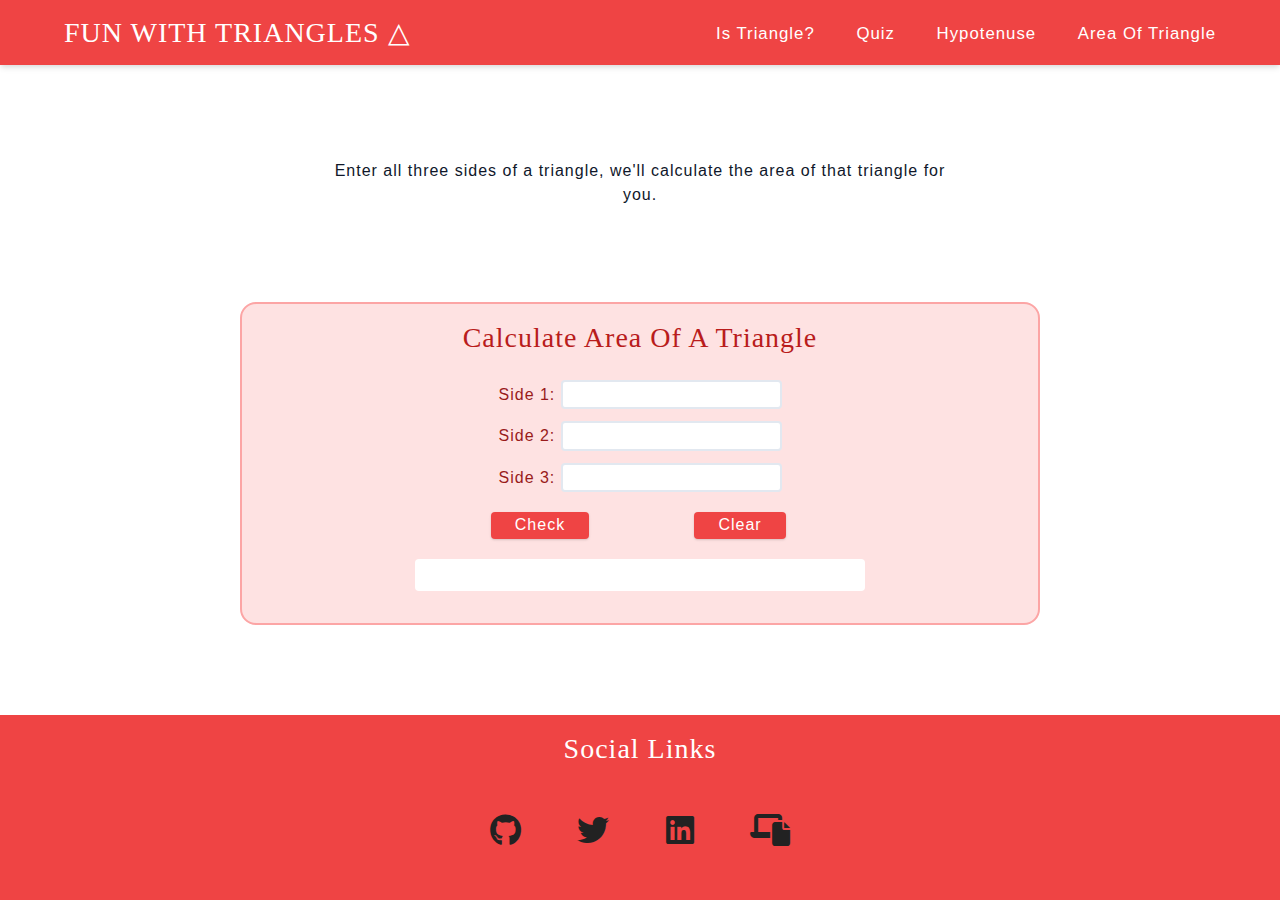
==== area.html @ 46f421c5 "feat: added skeleton to area page" ====
<!DOCTYPE html>
<html lang="en">
  <head>
    <meta charset="UTF-8" />
    <meta http-equiv="X-UA-Compatible" content="IE=edge" />
    <meta name="viewport" content="width=device-width, initial-scale=1.0" />
    <link
      rel="stylesheet"
      href="https://cdnjs.cloudflare.com/ajax/libs/font-awesome/6.2.0/css/all.min.css"
    />
    <!-- favicon -->
    <!-- <link rel="shortcut icon" href="./favicon.png" type="image/x-icon" /> -->
    <title>Fun with Triangles || Area of triangle</title>
    <link rel="stylesheet" href="./css/normalize.css" />
    <link rel="stylesheet" href="./css/styles.css" />
    <script src="./area.js" defer></script>
  </head>
  <body>
    <header class="header">
      <div class="header-center">
        <span class="heading">Fun With Triangles △</span>
        <nav>
          <ul class="nav-links">
            <li>
              <a href="./index.html" class="nav-link">is triangle?</a>
            </li>
            <li><a href="./quiz.html" class="nav-link">quiz</a></li>
            <li><a href="./hypotenuse.html" class="nav-link">hypotenuse</a></li>
            <li>
              <a href="./area.html active-link" class="nav-link"
                >area of triangle</a
              >
            </li>
          </ul>
        </nav>
      </div>
      <div class="alert"></div>
    </header>

    <div class="content">
      <p>
        Enter all three sides of a triangle, we'll calculate the area of that
        triangle for you.
      </p>
    </div>

    <form name="form">
      <h3>Calculate Area of a triangle</h3>
      <div class="inputs">
        <div class="sideOne-type">
          <label for="sideOne-input">Side 1:</label>
          <input type="number" name="sideOne-input" id="sideOne-input" />
        </div>
        <div class="sideTwo-type">
          <label for="sideTwo-input">Side 2:</label>

          <input type="number" name="sideTwo-input" id="sideTwo-input" />
        </div>
        <div class="sideThree-type">
          <label for="sideThree-input">Side 3:</label>
          <input type="number" name="sideThree-input" id="sideThree-input" />
        </div>
      </div>
      <div class="btn-container">
        <button class="btn" data-btn="check">Check</button>
        <button class="btn" data-btn="clear">Clear</button>
      </div>

      <div class="output-section"></div>
    </form>

    <!-- footer -->
    <footer class="footer">
      <h2>social links</h2>
      <ul class="footer-links">
        <li>
          <a href="https://github.com/swastikpatro" target="_blank"
            ><i class="fa-brands fa-github"></i
          ></a>
        </li>
        <li>
          <a href="https://twitter.com/Swastik2001" target="_blank"
            ><i class="fa-brands fa-twitter"></i
          ></a>
        </li>
        <li>
          <a
            href="https://www.linkedin.com/in/swastik-patro-2a54bb19b/"
            target="_blank"
            ><i class="fa-brands fa-linkedin"></i
          ></a>
        </li>
        <li>
          <a href="https://swastik-patro-portfolio.netlify.app/" target="_blank"
            ><i class="fa-solid fa-laptop-file"></i
          ></a>
        </li>
      </ul>
    </footer>
    <!-- end of footer -->
  </body>
</html>
---- css/styles.css ----
/* temporary */
/* body {
  padding: 2rem 2rem;
} */
/* temporary */

*,
::after,
::before {
  box-sizing: border-box;
}

@import url('https://fonts.googleapis.com/css?family=Karla:400|Spectral:400');
@import url('https://fonts.googleapis.com/css2?family=Megrim&display=swap');
html {
  font-size: 100%;
} /*16px*/

:root {
  /* colors */
  /* primary */
  --primary-100: #fee2e2;
  --primary-200: #fecaca;
  --primary-300: #fca5a5;
  --primary-400: #f87171;
  --primary-500: #ef4444;
  --primary-600: #dc2626;
  --primary-700: #b91c1c;
  --primary-800: #991b1b;
  --primary-900: #7f1d1d;

  /* grey */
  --grey-50: #f8fafc;
  --grey-100: #f1f5f9;
  --grey-200: #e2e8f0;
  --grey-300: #cbd5e1;
  --grey-400: #94a3b8;
  --grey-500: #64748b;
  --grey-600: #475569;
  --grey-700: #334155;
  --grey-800: #1e293b;
  --grey-900: #0f172a;

  /* extra colors */
  --black: #222;
  --white: #fff;
  --red-light: #f8d7da;
  --red-dark: #842029;
  --green-light: #d1e7dd;
  --green-dark: #0f5132;

  /* fonts */
  --headingFont: 'Spectral', serif;
  --bodyFont: 'Karla', sans-serif;
  --smallText: 0.7em;

  /* rest of the variables */
  --backgroundColor: var(--grey-50);
  --textColor: var(--grey-900);
  --borderRadius: 0.25rem;
  --letterSpacing: 1px;
  --transition: all 0.3s ease-in-out;
  --maxWidth: 1120px;
  --fixedWidth: 600px;

  /* box-shadow */
  --shadow-1: 0 1px 3px 0 rgb(0, 0, 0, 0.1), 0 1px 2px 0 rgb(0, 0, 0, 0.06);
  --shadow-2: 0 4px 6px -1px rgb(0, 0, 0, 0.1),
    0 2px 4px -1px rgb(0, 0, 0, 0.06);
  --shadow-3: 0 10px 15px -3px rgb(0, 0, 0, 0.1),
    0 4px 6px -2px rgb(0, 0, 0, 0.05);
  --shadow-4: 0 20px 25px -5px rgb(0, 0, 0, 0.1),
    0 10px 10px -5px rgb(0, 0, 0, 0.04);
}

body {
  background: var(--backgroundColor);
  margin: 0;
  font-family: var(--bodyFont);
  font-weight: 400;
  line-height: 1.75;
  color: var(--textColor);
}

p {
  margin-bottom: 1.5rem;
  max-width: 40em; /*35em to 45em*/
}

h1,
h2,
h3,
h4,
h5 {
  margin: 0;
  margin-bottom: 1.38rem;
  font-family: var(--headingFont);
  font-weight: 400;
  line-height: 1.3;
  text-transform: capitalize;
}

h1 {
  margin-top: 0;
  font-size: 3.052rem;
}

h2 {
  font-size: 2.441rem;
}

h3 {
  font-size: 1.953rem;
}

h4 {
  font-size: 1.563rem;
}

h5 {
  font-size: 1.25rem;
}

small,
.text_small {
  font-size: var(--smallText);
}

a {
  text-decoration: none;
}

ul {
  list-style-type: none;
  padding: 0;
}

.container {
  width: 50vw;
  border-radius: var(--borderRadius);
  max-width: var(--max-width);
}

.img:not(.logo) {
  width: 100%;
  /* display: block; is important */
  display: block;
  object-fit: cover;
}

.btn {
  cursor: pointer;
  color: var(--white);
  background: var(--primary-500);
  border: transparent;
  border-radius: var(--borderRadius);
  letter-spacing: var(--letterSpacing);
  padding: 0.375rem 0.75rem;
  box-shadow: var(--shadow-1);
  transition: var(--transition);
  text-transform: capitalize;
  display: inline-block;
  /* temporary below */
  /* margin-top: 1rem;
  margin-bottom: 1rem; */
}

.btn:hover {
  background: var(--primary-700);
  box-shadow: var(--shadow-3);
}

.btn-hipster {
  color: var(--primary-500);
  background: var(--primary-200);
}
.btn-hipster:hover {
  color: var(--primary-200);
  background: var(--primary-700);
}

.btn-block {
  width: 100%;
}

/* alerts */
.alert {
  padding: 0.375rem 0.75rem;
  margin-bottom: 1rem;
  border-color: transparent;
  border-radius: var(--borderRadius);
}

.alert-danger {
  color: var(--red-dark);
  background: var(--red-light);
}

.alert-success {
  color: var(--green-dark);
  background: var(--green-light);
}

.form {
  width: 90vw;
  max-width: var(--fixedWidth);
  background: var(--white);
  border-radius: var(--borderRadius);
  box-shadow: var(--shadow-2);
  padding: 2rem 2.5rem;
  margin: 3rem auto;
}

.form-label {
  display: block;
  font-size: var(--smallText);
  margin-bottom: 0.5rem;
  text-transform: capitalize;
  letter-spacing: var(--letterSpacing);
}

.form-input,
.form-textarea {
  width: 100%;
  padding: 0.375rem 0.75rem;
  border-radius: var(--borderRadius);
  background: var(--backgroundColor);
  border: 1px solid var(--grey-200);
  outline: none;
}

.form-input:focus,
.form-textarea:focus {
  border: 0.25rem solid var(--primary-500);
}

.form-row {
  margin-bottom: 1rem;
}

.form-textarea {
  height: 7rem;
}

::placeholder {
  font-family: inherit;
  color: var(--grey-400);
}

.form-alert {
  color: var(--red-dark);
  letter-spacing: var(--letterSpacing);
  text-transform: capitalize;
}

.loading {
  height: 6rem;
  width: 6rem;
  border: 0.25rem solid var(--grey-400);
  border-top-color: var(--primary-500-500);
  border-radius: 50%;
  animation: load 0.6s linear infinite;
}

@keyframes load {
  to {
    transform: rotateZ(360deg);
  }
}

.loading {
  margin-left: auto;
  margin-right: auto;
}

/* title */

.title {
  text-align: center;
}

/* .title h2 {
  margin-bottom: 0.25rem;
} */

.title-underline {
  background: var(--primary-500);
  width: 7rem;
  height: 0.25rem;
  margin: 0 auto;
  margin-top: -1rem;
}

/*
==================
Fun with Triangles
==================
*/

.alert {
  position: absolute;
  top: 0%;
  left: 50%;
  padding: 0.25rem 1rem;
  letter-spacing: var(--letterSpacing);
  transform: translateX(-50%);
  opacity: 0;
  transition: var(--transition);
}

.alert.show-alert {
  top: 5%;
  opacity: 1;
}

body {
  height: 100vh;
  display: grid;
  grid-template-columns: 1fr;
  gap: 0.5rem 0;
  background: var(--white);
}

.header {
  background: var(--primary-500);
  height: fit-content;
  box-shadow: var(--shadow-2);
  /* border: 2px solid #222; */
}

.header-center {
  width: 90vw;
  max-width: 1300px;
  margin: 0 auto;
  display: grid;
  grid-template-rows: auto auto;
  /* align-items: start; */
  /* border: 2px solid yellow; */
}

.header .heading {
  width: fit-content;
  padding-top: 0.5rem;
  font-size: 1.25rem;
  /* border: 2px solid #fff; */
  letter-spacing: var(--letterSpacing);
  color: var(--white);
  text-transform: uppercase;
  font-family: 'Megrim', cursive;
}

nav .nav-links {
  /* border: 2px solid #fff; */
  margin: 0 auto;
  width: 100%;
  display: flex;
  justify-content: space-between;
  gap: 0.5rem;
  margin-top: -0.2rem;
  margin-bottom: 0.35rem;
}

.nav-link {
  /* border: 2px solid #222; */
  font-size: 0.69rem;
  letter-spacing: var(--letterSpacing);
  text-transform: capitalize;
  color: var(--white);
  cursor: pointer;
}

.nav-link:not(.active-link) {
  transition: var(--transition);
}

.nav-link:not(.active-link):hover {
  color: var(--primary-800);
}

.active-link {
  cursor: default;
  padding: 0.25rem 0;
  border-bottom: 2px solid #fff;
}

@media screen and (min-width: 850px) {
  .header {
    height: fit-content;
  }
  .header .heading {
    padding: 0.5rem 0;
    font-size: 1.75rem;
  }
  .nav-link {
    font-size: 1.05rem;
  }
  .header-center {
    grid-template-rows: 1fr;
    grid-template-columns: auto 1fr;
    align-items: center;
    gap: 0 2rem;
  }

  nav {
    margin-bottom: -0.75rem;
    justify-self: end;
    width: 100%;
    max-width: 500px;
  }
}

.content {
  width: 85vw;
  max-width: 700px;
  margin: 0.25rem auto;
}

.content p {
  text-align: center;
  letter-spacing: var(--letterSpacing);
  font-size: 0.75rem;
  line-height: 1.4;
  margin-top: 0;
  margin-bottom: 0;
  margin: 0 auto;
}

@media screen and (min-width: 768px) {
  .content p {
    line-height: 1.5;
    font-size: 1rem;
  }
}

[name='form'] {
  /* grid-area: 2 / 1 / span 1 / span 1; */
  height: fit-content;
  margin: 0 auto;
  width: 80vw;
  max-width: 800px;
  border: 2px solid var(--primary-300);
  background: var(--primary-100);
  padding: 1rem;
  padding-top: 0.75rem;
  border-radius: 1rem;
  /* display: grid; */
}

[name='form'] h3 {
  color: var(--primary-700);
  font-size: 1.25rem;
  text-align: center;
  margin: 0;
  font-family: 'Mergin', cursive;
  letter-spacing: var(--letterSpacing);
  margin-bottom: 0.65rem;
}

[name='form'] > .inputs {
  display: grid;
  place-content: center;
  text-align: start;
  /* border: 2px solid red; */
  gap: 0.25rem 0;
  margin-bottom: 0.75rem;
}

.angleOne-type,
.angleTwo-type,
.angleThree-type,
.sideOne-type,
.sideTwo-type,
.sideThree-type,
.base,
.height {
  /* border: 2px solid red; */
  width: 100%;
  /* margin: 0 auto; */
  max-width: 800px;
  color: var(--primary-800);
}

.angleOne-type label,
.angleTwo-type label,
.angleThree-type label,
.sideOne-type label,
.sideTwo-type label,
.sideThree-type label,
.base label,
.height label {
  font-size: 0.75rem;
  text-transform: capitalize;
  letter-spacing: var(--letterSpacing);
}

.angleOne-type input,
.angleTwo-type input,
.angleThree-type input,
.sideOne-type input,
.sideTwo-type input,
.sideThree-type input,
.base input,
.height input {
  font-size: 0.75rem;
  min-width: 100%;
  max-width: 700px;
  border: 2px solid var(--grey-200);
  letter-spacing: var(--letterSpacing);
  padding: 0.25rem 0.55rem;
  color: var(--grey-500);
  border-radius: var(--borderRadius);
  transition: var(--transition);
}

.angleOne-type input:focus,
.angleTwo-type input:focus,
.angleThree-type input:focus,
.sideOne-type input:focus,
.sideTwo-type input:focus,
.sideThree-type input:focus,
.base input:focus,
.height input:focus {
  outline: 0;
  border-color: var(--primary-500);
}

.btn-container {
  width: 90%;
  max-width: 400px;
  margin: 0 auto;
  display: grid;
  grid-template-columns: 1fr 1fr;
  justify-items: center;
  margin-bottom: 0.75rem;
  /* border: 2px solid red; */
}

.btn {
  font-size: 0.75rem;
  padding: 0.35rem 0.5rem;
}

@media screen and (min-width: 786px) {
  [name='form'] {
    padding: 2rem;
    padding-top: 1rem;
  }

  [name='form'] h3 {
    font-size: 1.75rem;
    margin-bottom: 1.5rem;
  }
  .angleOne-type,
  .angleTwo-type,
  .angleThree-type,
  .sideOne-type,
  .sideTwo-type,
  .sideThree-type,
  .base,
  .height {
    display: grid;
    grid-template-columns: auto 1fr;
    align-items: center;
    gap: 0 0.35rem;
    margin-bottom: 0.5rem;
  }

  .angleOne-type label,
  .angleTwo-type label,
  .angleThree-type label,
  .sideOne-type label,
  .sideTwo-type label,
  .sideThree-type label,
  .base label,
  .height label,
  .base input::placeholder,
  .height input::placeholder,
  .sideOne-type input::placeholder,
  .sideTwo-type input::placeholder,
  .sideThree-type input::placeholder,
  .angleOne-type input::placeholder,
  .angleTwo-type input::placeholder,
  .angleThree-type input::placeholder {
    font-size: 1rem;
  }

  .angleOne-type input,
  .angleTwo-type input,
  .angleThree-type input,
  .sideOne-type input,
  .sideTwo-type input,
  .sideThree-type input,
  .base input,
  .height input {
    font-size: 0.95rem;
  }

  .btn-container {
    margin-bottom: 1.25rem;
  }

  .btn {
    font-size: 1rem;
    padding: 0.25rem 1.5rem;
  }
}

.output-section {
  line-height: 1.3;
  min-height: 2rem;
  max-height: fit-content;
  width: 90%;
  max-width: 450px;
  margin: 0 auto;
  padding: 0.5rem;
  border-radius: var(--borderRadius);
  background: var(--white);
  /* text-align: center; */
  color: var(--grey-500);
  /* font-size: 0.85rem; */
  letter-spacing: var(--letterSpacing);
  font-size: 0.75rem;
}

.output-section span {
  font-size: 0.8rem;
  font-weight: 800;
}

@media screen and (min-width: 1000px) {
  .output-section {
    text-align: center;
    padding: 1rem;
    font-size: 1rem;
  }
}

.footer {
  /* grid-area: 4 / 1 / span 1 / span 1; */
  background: var(--primary-500);
  display: grid;
  gap: 0;
  justify-items: center;
  padding-bottom: 0.5rem;
}

.footer h2 {
  color: var(--white);
  width: 85vw;
  max-width: 700px;
  font-size: 1.15rem;
  text-align: center;
  padding-top: 1rem;
  letter-spacing: var(--letterSpacing);
  /* border: 2px solid red; */
  margin: 0;
  margin-bottom: 0.5rem;
}

.footer-links {
  /* border: 2px solid red; */
  align-self: start;
  display: flex;
  justify-content: space-between;
  width: 40vw;
  max-width: 300px;
  margin: 0 auto;
  margin-top: -0.35rem;
}

.footer-links a {
  font-size: 1.35rem;
  color: var(--black);
  transition: var(--transition);
}

.footer-links a:hover {
  color: var(--white);
}

@media screen and (min-width: 768px) {
  .footer {
    padding-bottom: 0;
  }
  .footer h2 {
    margin-bottom: 0;
    font-size: 1.75rem;
  }
  .footer-links a {
    font-size: 2rem;
  }
}

/* Quiz section */

.quiz-content {
  height: 4rem;
  font-weight: 800;
  margin-bottom: 1rem;
}

.quiz-content h3 {
  font-size: 1.5rem;
  font-family: 'Megrin', cursive;
  text-align: center;
  letter-spacing: var(--letterSpacing);
  margin-bottom: 0.25rem;
  /* border: 2px solid red; */
}

@media screen and (min-width: 768px) {
  .quiz-content h3 {
    margin-right: 4rem;
  }
}

.quiz-section {
  border: 2px solid var(--primary-500);
  width: 90vw;
  max-width: 1170px;
  margin: 0 auto;
  display: grid;
  justify-items: center;
  background: var(--white);
  padding: 0.5rem;
  border-radius: var(--borderRadius);
}

.question-article {
  background: var(--primary-100);
  width: 90%;
  max-width: 650px;
  margin-left: auto;
  margin-right: auto;
  line-height: 1.3;
  border: 2px solid var(--primary-300);
  border-radius: var(--borderRadius);
  margin-bottom: 1rem;
  padding: 0.5rem;
  letter-spacing: var(--letterSpacing);
  font-size: 0.75rem;
}

.question-article p {
  margin: 0.5rem 0;
  padding-left: 0.5rem;
  color: var(--primary-700);
}

.options-div {
  display: grid;
  justify-content: start;
  padding-left: 0.5rem;
}

.quiz-output {
  border: 2px solid var(--primary-700);
}

label {
  cursor: pointer;
}

@media screen and (min-width: 768px) {
  .question-article {
    font-size: 1rem;
    line-height: 1.5;
  }
  .options-div {
    grid-template-columns: 1fr 1fr;
    width: 90%;
    margin-left: auto;
    margin-right: auto;
    justify-content: center;
    gap: 0 5rem;
  }
}

.quiz-output {
  width: 60%;
  text-align: center;
}

.quiz-footer {
  position: relative;
}

.clear-btn {
  position: absolute;
  bottom: 9.4rem;
  right: 25%;
}

@media screen and (min-width: 786px) {
  .quiz-footer {
    position: relative;
  }
  .clear-btn {
    bottom: 10.8rem;
    right: 35%;
  }
}
@media screen and (min-width: 1280px) {
  .clear-btn {
    bottom: 11rem;
    right: 40%;
  }
}

.fixed-nav {
  position: fixed;
  top: 0;
  left: 0;
  width: 100%;
  box-shadow: var(--shadow-4);
}

/* hypotenuse */
.content h3 {
  font-size: 1.25rem;
  width: fit-content;
  margin-left: auto;
  margin-right: auto;
  font-family: 'Megrin', cursive;
}

@media screen and (min-width: 768px) {
  .content h3 {
    font-size: 2rem;
  }
}

.hypo-output {
  text-align: center;
}
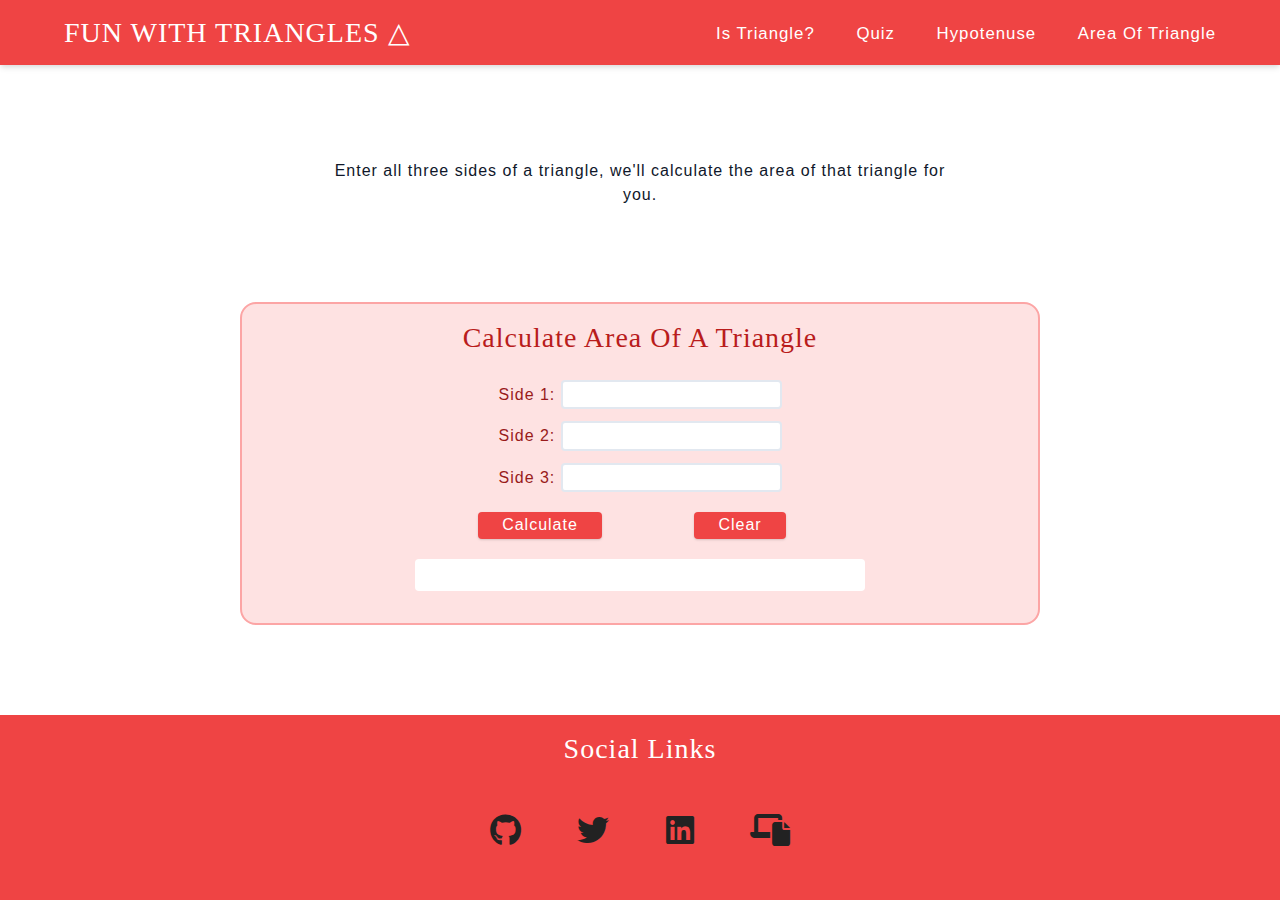
==== commit 7ebe1989: "fix: changed 'Check' to 'Calculate' button" ====
--- a/area.html
+++ b/area.html
@@ -62,7 +62,7 @@
         </div>
       </div>
       <div class="btn-container">
-        <button class="btn" data-btn="check">Check</button>
+        <button class="btn" data-btn="calculate">Calculate</button>
         <button class="btn" data-btn="clear">Clear</button>
       </div>
 
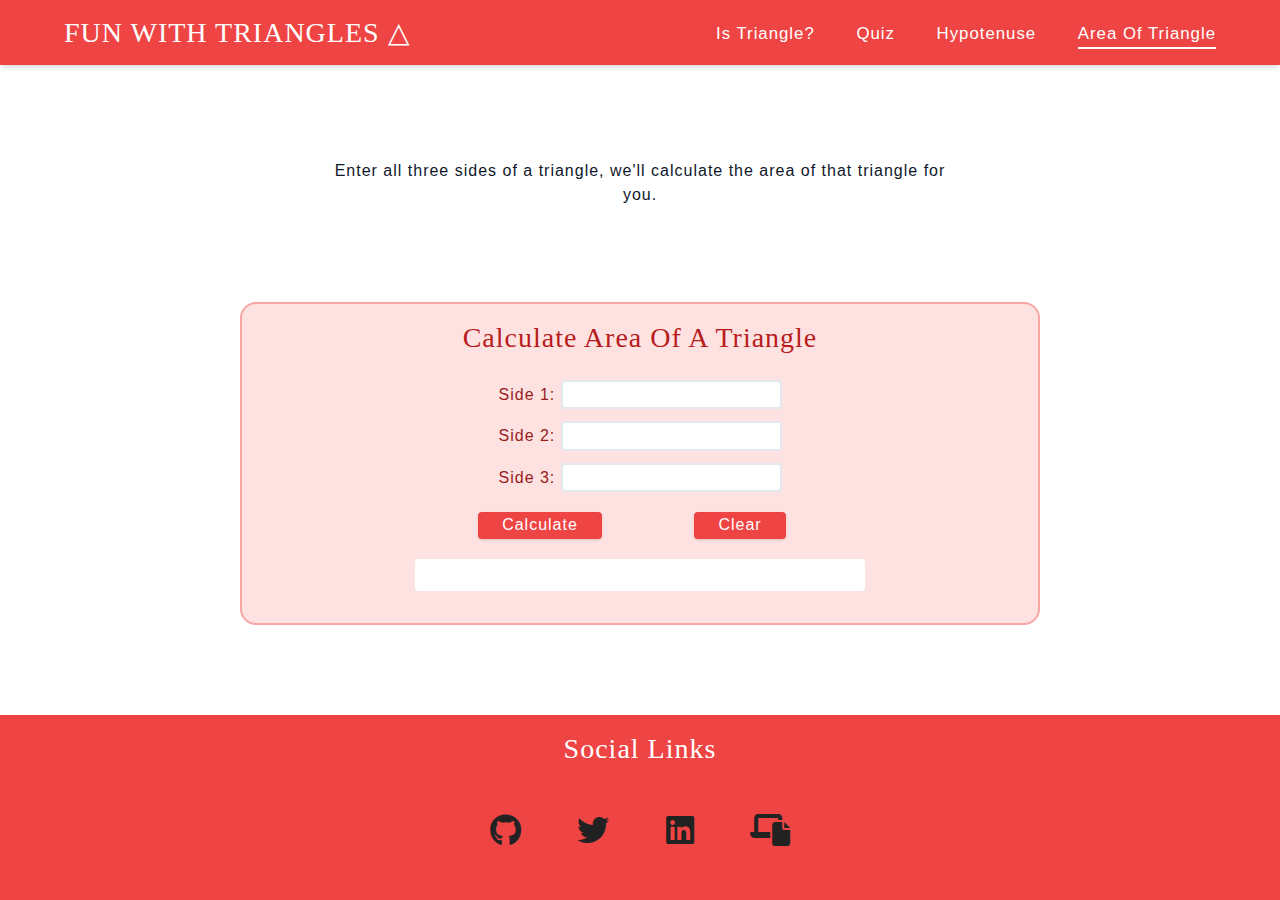
==== commit 42189c42: "fix: added active-link to class attribute" ====
--- a/area.html
+++ b/area.html
@@ -27,7 +27,7 @@
             <li><a href="./quiz.html" class="nav-link">quiz</a></li>
             <li><a href="./hypotenuse.html" class="nav-link">hypotenuse</a></li>
             <li>
-              <a href="./area.html active-link" class="nav-link"
+              <a href="./area.html" class="nav-link active-link"
                 >area of triangle</a
               >
             </li>
--- a/css/styles.css
+++ b/css/styles.css
@@ -817,11 +817,14 @@
 
 /* hypotenuse */
 .content h3 {
-  font-size: 1.25rem;
-  width: fit-content;
+  /* border: 2px solid red; */
+  font-size: 1rem;
+  width: 100%;
+  max-width: fit-content;
   margin-left: auto;
   margin-right: auto;
   font-family: 'Megrin', cursive;
+  letter-spacing: var(--letterSpacing);
 }
 
 @media screen and (min-width: 768px) {
